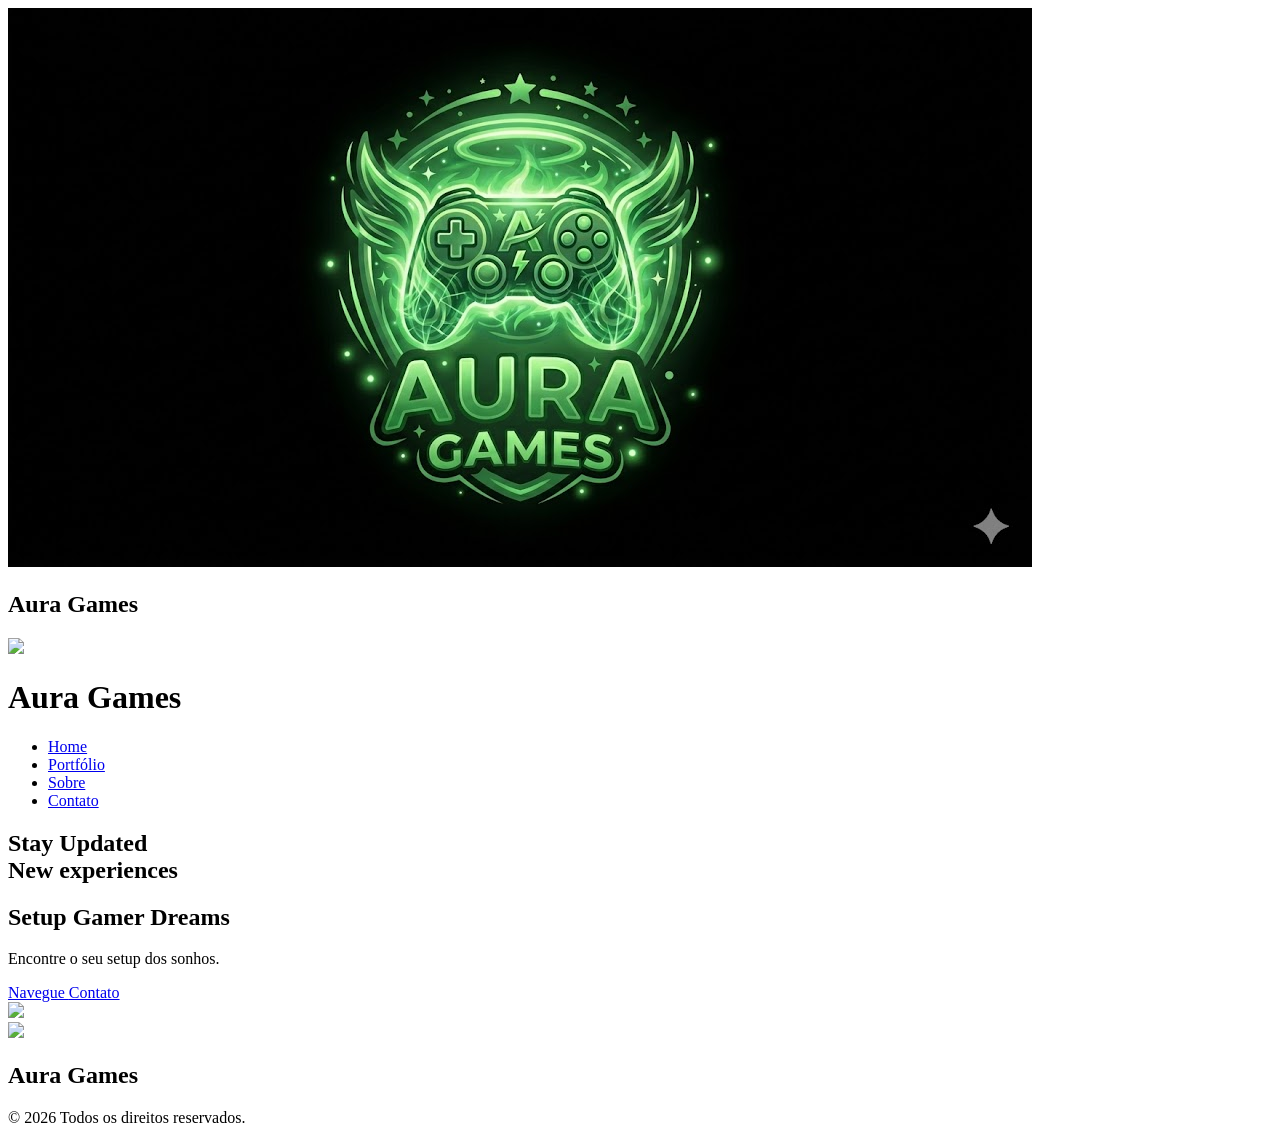
==== index.html @ 2d5fcef7 "chore:Criando estrutura com html" ====
<!DOCTYPE html>
<html lang="pt-br">
<head>

    <meta charset="UTF-8">
    <meta name="viewport" content="width=device-width, initial-scale=1.0">

    <title>Aura Games</title>

    <!-- FONT -->
    <link rel="preconnect" href="https://fonts.googleapis.com">

    <link href="https://fonts.googleapis.com/css2?family=Orbitron:wght@400;700;900&display=swap" rel="stylesheet">

    <!-- CSS -->
    <link rel="stylesheet" href="./src/css/estilo.css">

</head>

<body>

    <!-- HERO -->

    <section id="inicio">

        <img src="./src/assets/touch.img/logo2-ft.jpg" id="imgHero">

        <h1 id="titulo">Aura Games</h1>

        <div class="barra">
            <div class="progresso"></div>
        </div>

    </section>

    <!-- HEADER -->

    <header>

        <div class="logo-container">

            <img src="./src/assets/touch.img/" id="logo">

            <h1 class="texto-logo">
                Aura <span>Games</span>
            </h1>

        </div>

        <nav>

            <ul>

                <li><a href="./index.html">Home</a></li>

                <li><a href="./pages/portifolio.html">Portfólio</a></li>

                <li><a href="./pages/sobre.html">Sobre</a></li>

                <li><a href="./pages/contato.html">Contato</a></li>

            </ul>

        </nav>

    </header>

    <!-- MAIN -->

    <main>

        <section class="home">

            <div class="home-texto">

                <h1>
                    Stay Updated <br>
                    <span>New experiences</span>
                </h1>

                <h2>Setup Gamer Dreams</h2>

                <p>
                    Encontre o seu setup dos sonhos.
                </p>

                <div class="home-botoes">

                    <a href="./pages/portifolio.html" class="btn-explorar">
                        Navegue
                    </a>

                    <a href="./pages/contato.html" class="btn-ofertas">
                        Contato
                    </a>

                </div>

            </div>

            <div class="home-img">

                <img src="./src/assets/img/logo.png">

            </div>

        </section>

    </main>

    <!-- FOOTER -->

    <footer>

        <div class="footer-logo">

            <img src="./src/assets/img/">

            <h2>
                Aura <span>Games</span>
            </h2>

        </div>

        <p class="footer-direitos">
            © 2026 Todos os direitos reservados.
        </p>

    </footer>

    <!-- JS -->

    <script src="./src/js/script.js"></script>

</body>
</html>
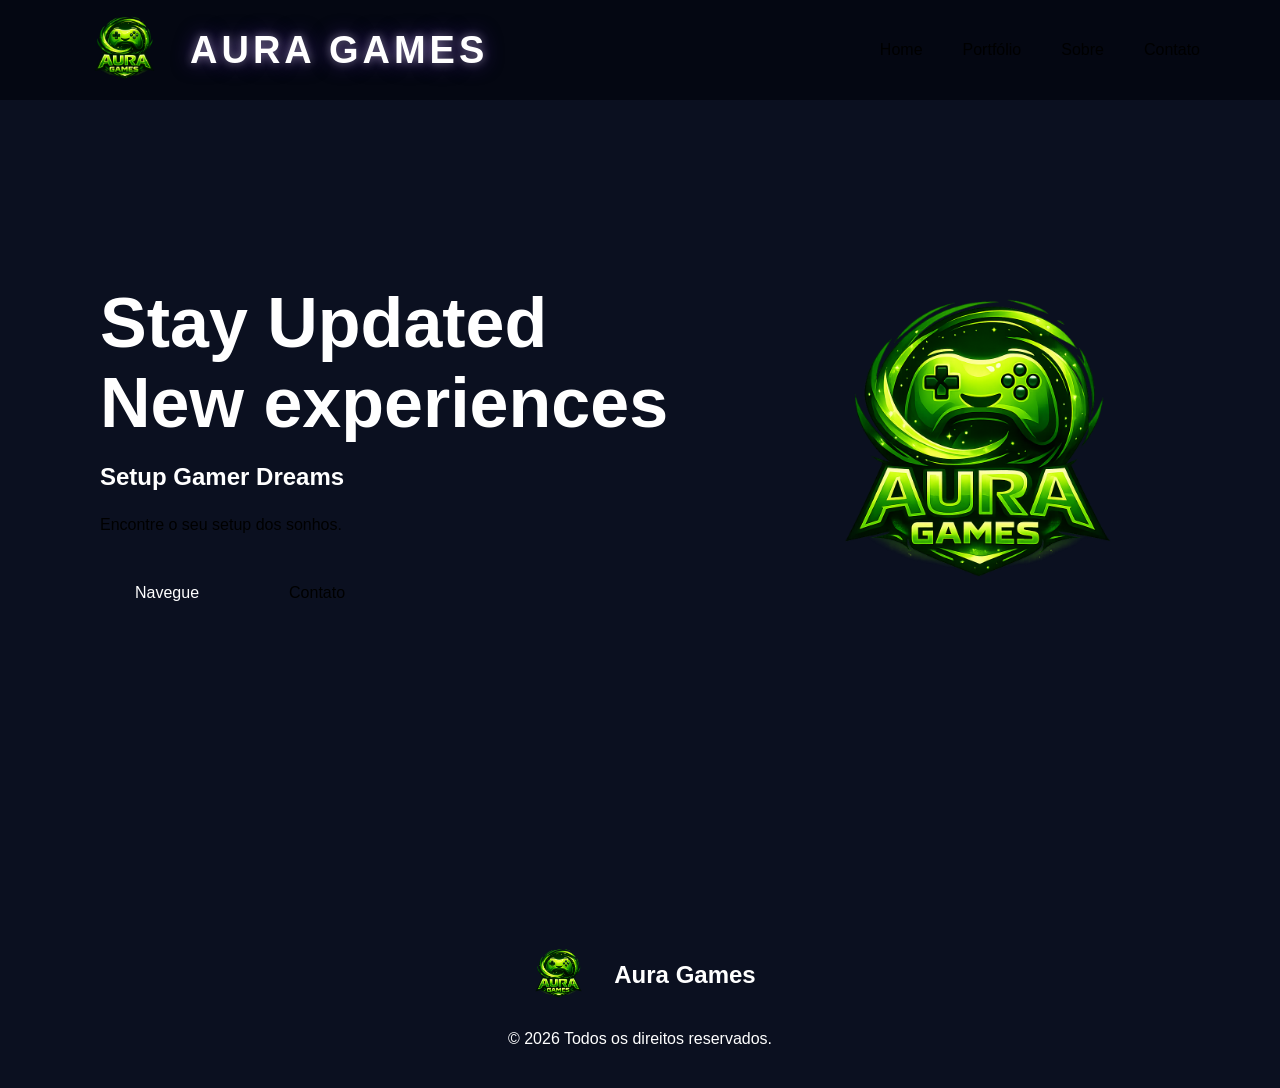
==== commit 9cd0a3d3: "chore:Adicionando codigo css" ====
--- a/index.html
+++ b/index.html
@@ -23,7 +23,7 @@
 
     <section id="inicio">
 
-        <img src="./src/assets/touch.img/logo2-ft.jpg" id="imgHero">
+        <img src="./src/assets/touch.img/logo3ft.png" id="imgHero">
 
         <h1 id="titulo">Aura Games</h1>
 
@@ -39,7 +39,7 @@
 
         <div class="logo-container">
 
-            <img src="./src/assets/touch.img/" id="logo">
+            <img src="./src/assets/touch.img/logo3ft.png" id="logo">
 
             <h1 class="texto-logo">
                 Aura <span>Games</span>
@@ -100,7 +100,7 @@
 
             <div class="home-img">
 
-                <img src="./src/assets/img/logo.png">
+                <img src="./src/assets/touch.img/logo3ft.png">
 
             </div>
 
@@ -114,7 +114,7 @@
 
         <div class="footer-logo">
 
-            <img src="./src/assets/img/">
+            <img src="./src/assets/touch.img/logo3ft.png">
 
             <h2>
                 Aura <span>Games</span>
--- a/src/css/estilo.css
+++ b/src/css/estilo.css
@@ -0,0 +1,524 @@
+root{
+    --corbg: #0B1020;
+    --corprincipal: #7C3AED;
+    --colorsecundaria: #00D4FF;
+    --branco: #F8FAFC;
+    --texto: #94A3B8;
+    --corheader: #050812;
+}
+
+*{
+    margin: 0;
+    padding: 0;
+    box-sizing: border-box;
+}
+
+body{
+    background: #0B1020;
+    font-family: 'Orbitron', sans-serif;
+}
+
+/* HERO */
+
+#inicio{
+    position: fixed;
+    width: 100%;
+    height: 100vh;
+    background: #0B1020;
+
+    display: flex;
+    flex-direction: column;
+    justify-content: center;
+    align-items: center;
+
+    z-index: 9999;
+
+    animation: desaparecer 1s ease forwards;
+    animation-delay: 3.5s;
+}
+
+#imgHero{
+    width: 220px;
+}
+
+#titulo{
+    color: white;
+    font-size: 55px;
+    margin-top: 20px;
+}
+
+.barra{
+    width: 300px;
+    height: 10px;
+
+    background: rgba(255,255,255,.1);
+
+    border-radius: 30px;
+
+    margin-top: 30px;
+
+    overflow: hidden;
+}
+
+.progresso{
+    width: 0%;
+    height: 100%;
+
+    background: linear-gradient(
+        90deg,
+        var(--corprincipal),
+        var(--colorsecundaria)
+    );
+
+    animation: carregar 3s ease forwards;
+}
+
+@keyframes carregar{
+
+    100%{
+        width: 100%;
+    }
+
+}
+
+@keyframes desaparecer{
+
+    100%{
+        opacity: 0;
+        visibility: hidden;
+    }
+
+}
+
+/* HEADER */
+
+header{
+    width: 100%;
+    height: 100px;
+
+    background: rgba(5,8,18,.95);
+
+    display: flex;
+    justify-content: space-between;
+    align-items: center;
+
+    padding: 0 80px;
+
+    position: fixed;
+
+    top: 0;
+
+    z-index: 999;
+}
+
+.logo-container{
+    display: flex;
+    align-items: center;
+    gap: 20px;
+}
+
+#logo{
+    width: 90px;
+}
+
+.texto-logo{
+    font-size: 38px;
+
+    font-weight: 900;
+
+    letter-spacing: 4px;
+
+    color: white;
+
+    text-transform: uppercase;
+
+    position: relative;
+
+    text-shadow:
+    0 0 10px rgba(255,255,255,.4),
+    0 0 20px rgba(124,58,237,.5);
+}
+
+.texto-logo span{
+    color: var(--colorsecundaria);
+
+    text-shadow:
+    0 0 10px var(--colorsecundaria),
+    0 0 20px var(--colorsecundaria),
+    0 0 40px var(--colorsecundaria);
+}
+
+
+nav ul{
+    display: flex;
+    gap: 40px;
+    list-style: none;
+}
+
+nav a{
+    text-decoration: none;
+    color: var(--colorsecundaria);
+}
+
+/* HOME */
+
+.home{
+    min-height: 100vh;
+
+    display: flex;
+    justify-content: space-between;
+    align-items: center;
+
+    padding: 0 100px;
+}
+
+.home-texto{
+    max-width: 600px;
+}
+
+.home-texto h1{
+    font-size: 70px;
+    color: white;
+}
+
+.home-texto span{
+    color: var(--colorsecundaria);
+}
+
+.home-texto h2{
+    color: white;
+    margin: 20px 0;
+}
+
+.home-texto p{
+    color: var(--texto);
+    line-height: 1.7;
+}
+
+.home-botoes{
+    display: flex;
+    gap: 20px;
+    margin-top: 30px;
+}
+
+.btn-explorar,
+.btn-ofertas{
+    padding: 15px 35px;
+    border-radius: 10px;
+    text-decoration: none;
+}
+
+.btn-explorar{
+    background: var(--corprincipal);
+    color: white;
+}
+
+.btn-ofertas{
+    border: 2px solid var(--colorsecundaria);
+    color: var(--colorsecundaria);
+}
+
+.home-img img{
+    width: 400px;
+}
+
+/* PÁGINAS */
+
+.pagina{
+    padding: 180px 50px;
+    min-height: 100vh;
+}
+
+.titulo-pagina{
+    text-align: center;
+    color: white;
+    font-size: 55px;
+    margin-bottom: 50px;
+}
+
+.texto-pagina{
+    max-width: 800px;
+    margin: auto;
+
+    color: var(--texto);
+
+    text-align: center;
+
+    line-height: 1.8;
+}
+
+/* CARDS */
+
+.cards-container{
+    display: grid;
+
+    grid-template-columns: repeat(auto-fit,minmax(250px,1fr));
+
+    gap: 30px;
+}
+
+.card{
+    background: rgba(255,255,255,.05);
+
+    border: 1px solid rgba(0,212,255,.2);
+
+    border-radius: 20px;
+
+    padding: 30px 25px;
+
+    display: flex;
+    flex-direction: column;
+    align-items: center;
+
+    text-align: center;
+
+    transition: .3s;
+
+    min-height: 380px;
+}
+
+.card:hover{
+    transform: translateY(-8px);
+
+    box-shadow:
+    0 0 20px rgba(0,212,255,.2);
+}
+
+.card:hover{
+    transform: translateY(-10px);
+
+    box-shadow:
+    0 0 20px rgba(0,212,255,.2);
+}
+
+.card h3{
+    color: var(--colorsecundaria);
+    margin-bottom: 15px;
+}
+
+.card p{
+    color: var(--texto);
+}
+
+/* FORM */
+
+.formulario{
+    max-width: 600px;
+
+    margin: auto;
+
+    display: flex;
+    flex-direction: column;
+
+    gap: 20px;
+}
+
+.formulario input,
+.formulario textarea{
+    padding: 18px;
+
+    border: none;
+
+    border-radius: 10px;
+
+    background: rgba(255,255,255,.05);
+
+    color: white;
+}
+
+.formulario textarea{
+    height: 180px;
+    resize: none;
+}
+
+.formulario button{
+    padding: 18px;
+
+    border: none;
+
+    border-radius: 10px;
+
+    background: var(--corprincipal);
+
+    color: white;
+
+    cursor: pointer;
+}
+
+/* FOOTER */
+
+footer{
+    padding: 40px;
+
+    text-align: center;
+
+    background: var(--corheader);
+}
+
+.footer-logo{
+    display: flex;
+    justify-content: center;
+    align-items: center;
+    gap: 20px;
+}
+
+.footer-logo img{
+    width: 70px;
+}
+
+.footer-logo h2{
+    color: white;
+}
+
+.footer-logo span{
+    color: var(--colorsecundaria);
+}
+
+.footer-direitos{
+    color: white;
+    margin-top: 20px;
+}
+/* SUBTITULOS */
+
+.subtitulo{
+    color: white;
+    font-size: 35px;
+    margin-bottom: 40px;
+    text-align: center;
+}
+
+/* CARD IMG */
+
+.card-img{
+    width: 180px;
+    height: 180px;
+
+    object-fit: contain;
+
+    margin-bottom: 25px;
+}
+
+.preco{
+    display: block;
+    margin-top: 20px;
+    color: var(--colorsecundaria);
+    font-size: 22px;
+    font-weight: bold;
+}
+
+/* TABELA */
+
+.tabela-section{
+    margin-top: 100px;
+}
+
+.tabela-precos{
+    width: 100%;
+    border-collapse: collapse;
+    margin-top: 30px;
+}
+
+.tabela-precos th{
+    background: var(--corprincipal);
+    color: white;
+    padding: 20px;
+}
+
+.tabela-precos td{
+    padding: 20px;
+    text-align: center;
+    color: white;
+    border: 1px solid rgba(255,255,255,.1);
+    background: rgba(255,255,255,.03);
+}
+
+/* SOBRE */
+
+.sobre-container{
+    display: flex;
+    flex-direction: column;
+    gap: 30px;
+}
+
+.sobre-box{
+    background: rgba(255,255,255,.03);
+
+    border: 1px solid rgba(0,212,255,.2);
+
+    padding: 40px;
+
+    border-radius: 20px;
+}
+
+.sobre-box h2{
+    color: var(--colorsecundaria);
+    margin-bottom: 20px;
+}
+
+.sobre-box p{
+    color: var(--texto);
+    line-height: 1.8;
+}
+
+/* CONTATO */
+
+.contato-grid{
+    display: grid;
+    grid-template-columns: 1fr 1fr;
+    gap: 50px;
+}
+
+.info-contato{
+    background: rgba(255,255,255,.03);
+
+    border: 1px solid rgba(0,212,255,.2);
+
+    border-radius: 20px;
+
+    padding: 40px;
+}
+
+.info-contato h2{
+    color: var(--colorsecundaria);
+    margin-bottom: 30px;
+}
+
+.info-contato p{
+    color: white;
+    margin-bottom: 20px;
+}
+
+.redes{
+    margin-top: 30px;
+
+    display: flex;
+    flex-direction: column;
+    gap: 15px;
+
+    color: var(--texto);
+}
+
+/* RESPONSIVO */
+
+@media(max-width:900px){
+
+    .contato-grid{
+        grid-template-columns: 1fr;
+    }
+
+}
+.card p{
+    color: var(--texto);
+    line-height: 1.7;
+    margin-top: 15px;
+}
+
+.preco{
+    margin-top: auto;
+
+    color: var(--colorsecundaria);
+
+    font-size: 24px;
+
+    font-weight: bold;
+}
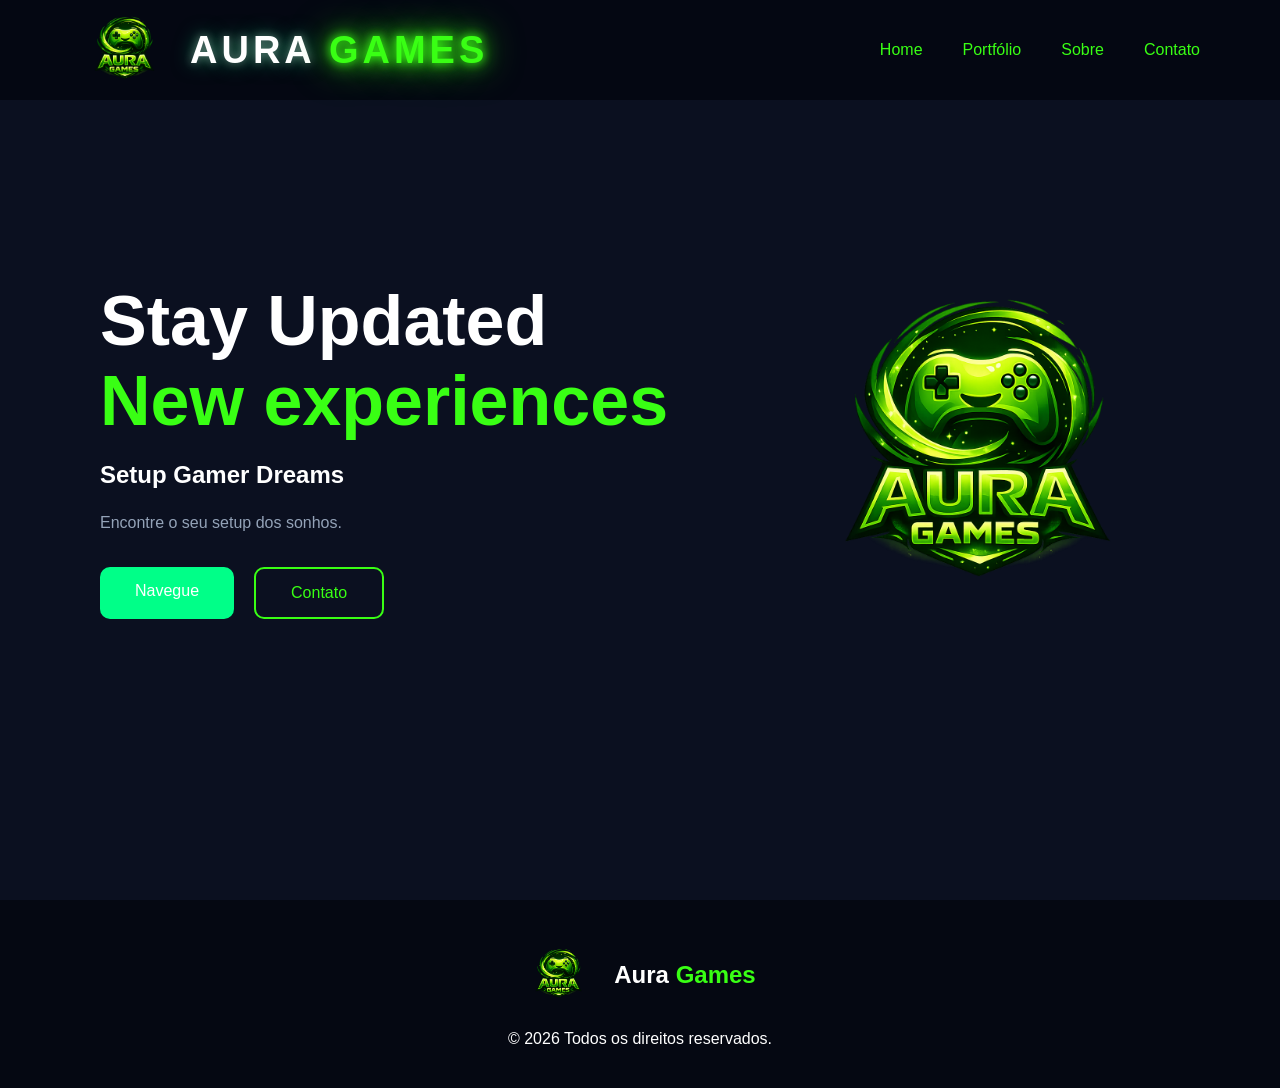
==== commit 7d36697c: "fix:Ajustando o codigo html e css" ====
--- a/index.html
+++ b/index.html
@@ -31,6 +31,11 @@
             <div class="progresso"></div>
         </div>
 
+        <!-- TEXTO NOVO -->
+        <p class="loading-text">
+            Inicializando sistema...
+        </p>
+
     </section>
 
     <!-- HEADER -->
@@ -53,7 +58,7 @@
 
                 <li><a href="./index.html">Home</a></li>
 
-                <li><a href="./pages/portifolio.html">Portfólio</a></li>
+                <li><a href="./pages/portfolio.html">Portfólio</a></li>
 
                 <li><a href="./pages/sobre.html">Sobre</a></li>
 
@@ -86,7 +91,7 @@
 
                 <div class="home-botoes">
 
-                    <a href="./pages/portifolio.html" class="btn-explorar">
+                    <a href="./pages/portfolio.html" class="btn-explorar">
                         Navegue
                     </a>
 
--- a/src/css/estilo.css
+++ b/src/css/estilo.css
@@ -1,7 +1,7 @@
-root{
+:root{
     --corbg: #0B1020;
-    --corprincipal: #7C3AED;
-    --colorsecundaria: #00D4FF;
+    --corprincipal: #00FF88;
+    --colorsecundaria: #39FF14;
     --branco: #F8FAFC;
     --texto: #94A3B8;
     --corheader: #050812;
@@ -17,7 +17,37 @@
     background: #0B1020;
     font-family: 'Orbitron', sans-serif;
 }
-
+.loading-text{
+    margin-top: 20px;
+
+    color: #39FF14; /* VERDE */
+    
+    font-size: 18px;
+
+    letter-spacing: 2px;
+
+    text-shadow:
+    0 0 10px #00FF88,
+    0 0 20px #00FF88;
+
+    animation: piscar 1s infinite;
+}
+
+@keyframes piscar{
+
+    0%{
+        opacity: .3;
+    }
+
+    50%{
+        opacity: 1;
+    }
+
+    100%{
+        opacity: .3;
+    }
+
+}
 /* HERO */
 
 #inicio{
@@ -136,7 +166,7 @@
 
     text-shadow:
     0 0 10px rgba(255,255,255,.4),
-    0 0 20px rgba(124,58,237,.5);
+    0 0 20px rgba(0,255,136,.5);
 }
 
 .texto-logo span{
@@ -260,7 +290,7 @@
 .card{
     background: rgba(255,255,255,.05);
 
-    border: 1px solid rgba(0,212,255,.2);
+    border: 1px solid rgba(0,255,136,.2);
 
     border-radius: 20px;
 
@@ -281,14 +311,7 @@
     transform: translateY(-8px);
 
     box-shadow:
-    0 0 20px rgba(0,212,255,.2);
-}
-
-.card:hover{
-    transform: translateY(-10px);
-
-    box-shadow:
-    0 0 20px rgba(0,212,255,.2);
+    0 0 20px rgba(0,255,136,.2);
 }
 
 .card h3{
@@ -298,6 +321,18 @@
 
 .card p{
     color: var(--texto);
+    line-height: 1.7;
+    margin-top: 15px;
+}
+
+.preco{
+    margin-top: auto;
+
+    color: var(--colorsecundaria);
+
+    font-size: 24px;
+
+    font-weight: bold;
 }
 
 /* FORM */
@@ -378,6 +413,7 @@
     color: white;
     margin-top: 20px;
 }
+
 /* SUBTITULOS */
 
 .subtitulo{
@@ -396,14 +432,6 @@
     object-fit: contain;
 
     margin-bottom: 25px;
-}
-
-.preco{
-    display: block;
-    margin-top: 20px;
-    color: var(--colorsecundaria);
-    font-size: 22px;
-    font-weight: bold;
 }
 
 /* TABELA */
@@ -443,7 +471,7 @@
 .sobre-box{
     background: rgba(255,255,255,.03);
 
-    border: 1px solid rgba(0,212,255,.2);
+    border: 1px solid rgba(0,255,136,.2);
 
     padding: 40px;
 
@@ -471,7 +499,7 @@
 .info-contato{
     background: rgba(255,255,255,.03);
 
-    border: 1px solid rgba(0,212,255,.2);
+    border: 1px solid rgba(0,255,136,.2);
 
     border-radius: 20px;
 
@@ -506,19 +534,4 @@
         grid-template-columns: 1fr;
     }
 
-}
-.card p{
-    color: var(--texto);
-    line-height: 1.7;
-    margin-top: 15px;
-}
-
-.preco{
-    margin-top: auto;
-
-    color: var(--colorsecundaria);
-
-    font-size: 24px;
-
-    font-weight: bold;
 }
